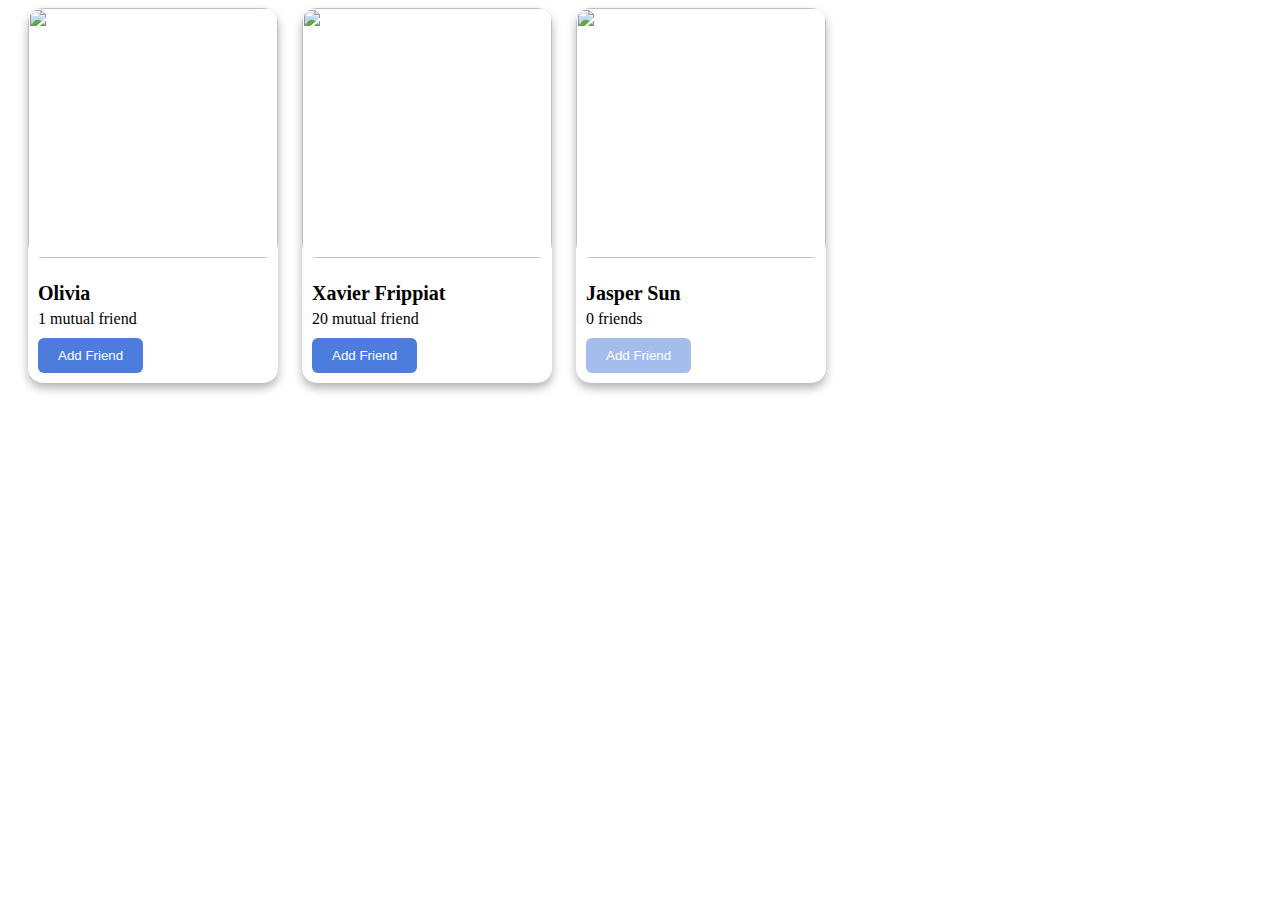
==== index.html @ 2a1d39eb "Rename add_friend.html to index.html" ====
<!DOCTYPE html>
<html>
  <head>
    <title>Friend Finder</title>
    <link rel="stylesheet" href="add_friend.css">
  </head>
  <body>
    <div class="olivia">
      <img class="profile"src="flower-g70c2d8411_1920.jpg">
      <p class="name">Olivia</p>
      <p class="mutual_friends">1 mutual friend</p>
      <button class="add_friend">Add Friend</button>
    </div>
    <div class="frippiat">
      <img class="profile"src="friponplane.png">
      <p class="name">Xavier Frippiat</p>
      <p class="mutual_friends">20 mutual friend</p>
      <button class="add_friend">Add Friend</button>
    </div>
    <div class="jasper">
        <img class="profile"src="big_nose_jasper.jpg">
        <p class="name">Jasper Sun</p>
        <p class="mutual_friends">0 friends</p>
        <button class="jasper_button">Add Friend</button>
    </div>
  </body>
</html>
---- add_friend.css ----
div{
  margin-left: 20px;
  box-shadow: 0px 5px 10px rgba(0,0,0,0.3);
  display: inline-block;
  border-radius: 15px;
  margin-bottom: 20px;
}
.profile{
  width: 250px;
  height: 250px;
  object-fit: cover;
  border-radius: 15px;
}
.name{
  margin-left: 10px;
  font-weight: bold;
  font-size: 20px;
  margin-bottom: 5px;
}
.mutual_friends{
  margin-top: 0px;
  margin-left: 10px;
  margin-bottom: 10px;
  font-weight: lighter;
}
.add_friend{
  margin-left: 10px;
  margin-top: 0px;
  margin-bottom: 10px;
  padding-left: 20px;
  padding-right: 20px;
  padding-top: 10px;
  padding-bottom: 10px;
  border-radius: 6px;
  border: none;
  background-color: rgb(76, 124, 220);
  color: white;
  cursor: pointer;
}
.add_friend:hover{
  opacity: 0.75;
}
.add_friend:active{
  opacity: 0.5;
}
.profile{
  width: 250px;
  height: 250px;
  object-fit: cover;
  border-radius: 15px;
}
.name{
  margin-left: 10px;
  font-weight: bold;
  font-size: 20px;
  margin-bottom: 5px;
}
.mutual_friends{
  margin-top: 0px;
  margin-left: 10px;
  margin-bottom: 10px;
  font-weight: lighter;
}
.profile{
  width: 250px;
  height: 250px;
  object-fit: cover;
  border-radius: 15px;
}
.name{
  margin-left: 10px;
  font-weight: bold;
  font-size: 20px;
  margin-bottom: 5px;
}
.mutual_friends{
  margin-top: 0px;
  margin-left: 10px;
  margin-bottom: 10px;
  font-weight: lighter;
}
.jasper_button{
  margin-left: 10px;
  margin-top: 0px;
  margin-bottom: 10px;
  padding-left: 20px;
  padding-right: 20px;
  padding-top: 10px;
  padding-bottom: 10px;
  border-radius: 6px;
  border: none;
  background-color: rgba(76, 124, 220, 0.5);
  color: white;
}
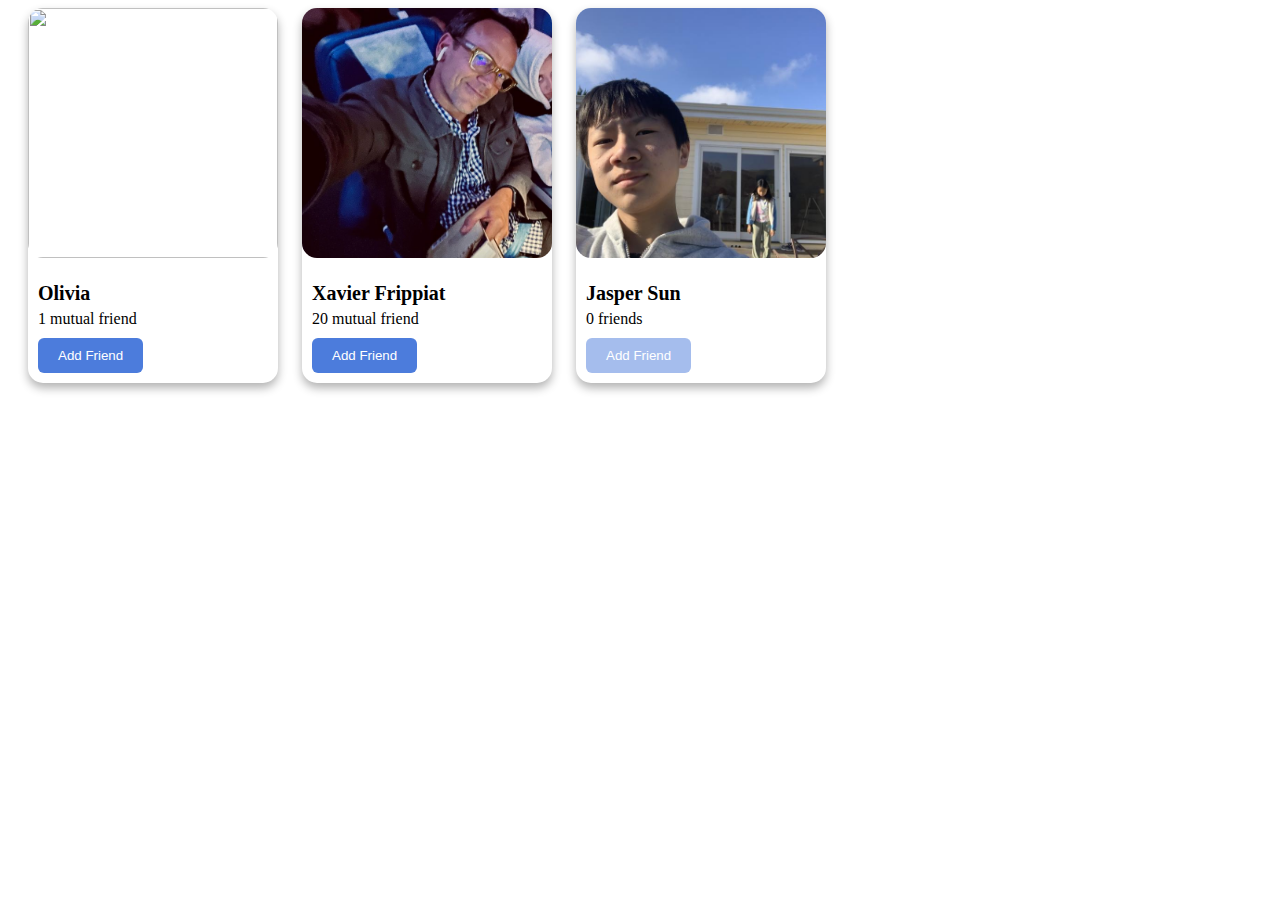
==== commit c4a57ea2: "Update index.html" ====
--- a/index.html
+++ b/index.html
@@ -6,7 +6,7 @@
   </head>
   <body>
     <div class="olivia">
-      <img class="profile"src="flower-g70c2d8411_1920.jpg">
+      <img class="profile"src="olivia.jpg">
       <p class="name">Olivia</p>
       <p class="mutual_friends">1 mutual friend</p>
       <button class="add_friend">Add Friend</button>
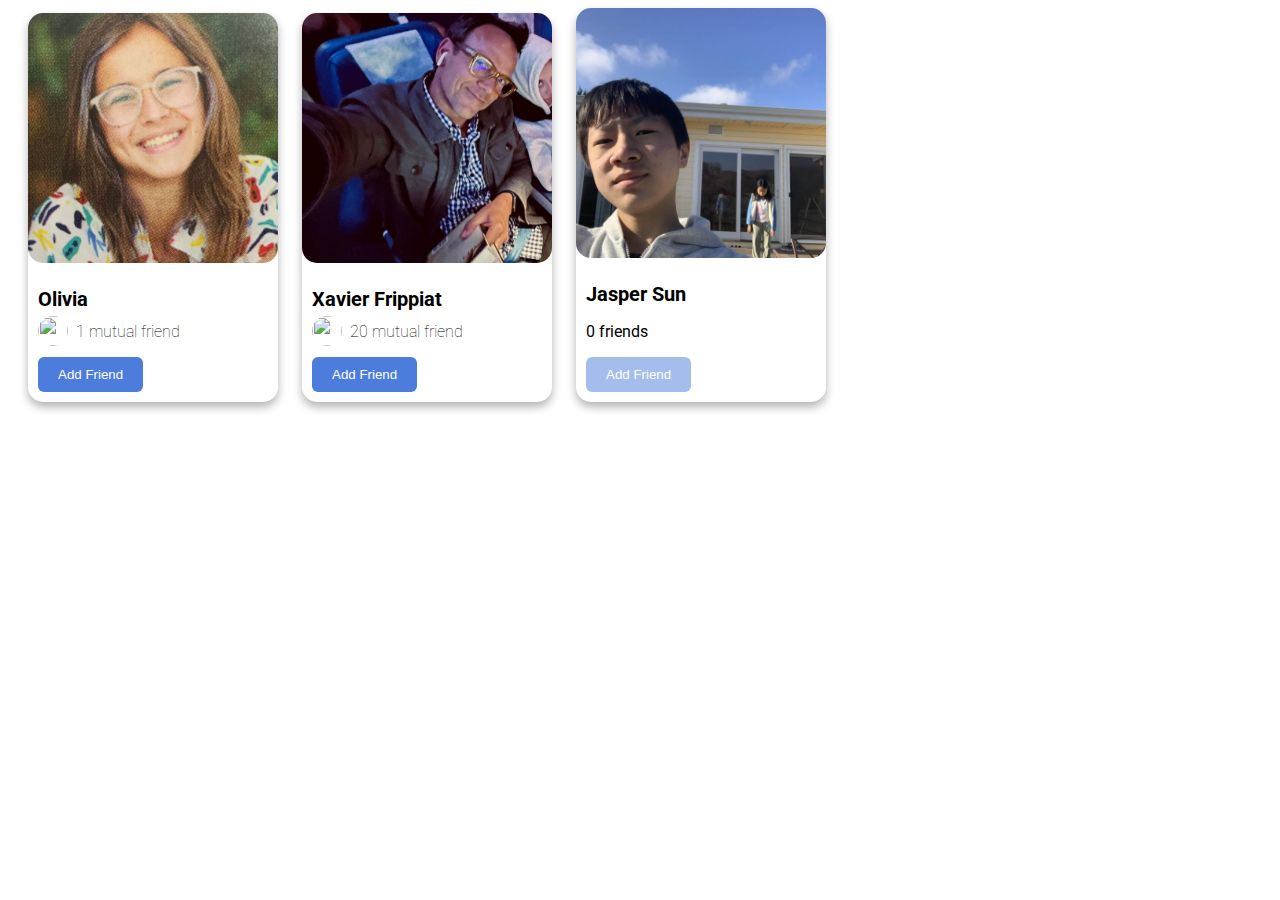
==== commit b3319dc0: "Update index.html" ====
--- a/index.html
+++ b/index.html
@@ -3,24 +3,37 @@
   <head>
     <title>Friend Finder</title>
     <link rel="stylesheet" href="add_friend.css">
+    <link rel="preconnect" href="https://fonts.googleapis.com">
+    <link rel="preconnect" href="https://fonts.gstatic.com" crossorigin>
+    <link href="https://fonts.googleapis.com/css2?family=Roboto:wght@400;500;700&display=swap" rel="stylesheet">
   </head>
   <body>
     <div class="olivia">
       <img class="profile"src="olivia.jpg">
       <p class="name">Olivia</p>
-      <p class="mutual_friends">1 mutual friend</p>
+      <div class="friend_profile">
+        <img class="friend_image"src="alex is racist.jpg">
+      </div>
+      <div class="mutual_friends">
+        <p class="mutual_friends">1 mutual friend</p>
+      </div>
       <button class="add_friend">Add Friend</button>
     </div>
     <div class="frippiat">
       <img class="profile"src="friponplane.png">
       <p class="name">Xavier Frippiat</p>
-      <p class="mutual_friends">20 mutual friend</p>
+      <div class="friend_profile">
+        <img class="friend_image"src="alex is racist.jpg">
+      </div>
+      <div class="mutual_friends">
+        <p class="mutual_friends">20 mutual friend</p>
+      </div>
       <button class="add_friend">Add Friend</button>
     </div>
     <div class="jasper">
         <img class="profile"src="big_nose_jasper.jpg">
         <p class="name">Jasper Sun</p>
-        <p class="mutual_friends">0 friends</p>
+        <p class="jasper_text">0 friends</p>
         <button class="jasper_button">Add Friend</button>
     </div>
   </body>
--- a/add_friend.css
+++ b/add_friend.css
@@ -1,9 +1,40 @@
+p{
+  font-family: Roboto, Arial, Helvetica, sans-serif;
+}
+button{
+  display: block;
+}
+.friend_image{
+  width: 30px;
+  height: 30px;
+  border-radius: 30px;
+  object-fit: cover;
+}
 div{
   margin-left: 20px;
   box-shadow: 0px 5px 10px rgba(0,0,0,0.3);
   display: inline-block;
   border-radius: 15px;
-  margin-bottom: 20px;
+  margin-bottom: 7.5px;
+}
+.friend_profile{
+  margin-left: 10px;
+  box-shadow: 0px 0px 0px rgba(255, 255, 255, 0);
+  display: inline-block;
+  border-radius: 0px;
+}
+.mutual_friends{
+  padding-top: 3px;
+  font-weight: lighter;
+  vertical-align: top;
+  margin-left: 0px;
+  box-shadow: 0px 0px 0px rgba(255, 255, 255, 0);
+  display: inline-block;
+  border-radius: 0px;
+  margin-bottom: 0px;
+  margin-top: 0px;
+  margin-right: 0px;
+  margin-left:2px;
 }
 .profile{
   width: 250px;
@@ -16,12 +47,6 @@
   font-weight: bold;
   font-size: 20px;
   margin-bottom: 5px;
-}
-.mutual_friends{
-  margin-top: 0px;
-  margin-left: 10px;
-  margin-bottom: 10px;
-  font-weight: lighter;
 }
 .add_friend{
   margin-left: 10px;
@@ -43,42 +68,6 @@
 .add_friend:active{
   opacity: 0.5;
 }
-.profile{
-  width: 250px;
-  height: 250px;
-  object-fit: cover;
-  border-radius: 15px;
-}
-.name{
-  margin-left: 10px;
-  font-weight: bold;
-  font-size: 20px;
-  margin-bottom: 5px;
-}
-.mutual_friends{
-  margin-top: 0px;
-  margin-left: 10px;
-  margin-bottom: 10px;
-  font-weight: lighter;
-}
-.profile{
-  width: 250px;
-  height: 250px;
-  object-fit: cover;
-  border-radius: 15px;
-}
-.name{
-  margin-left: 10px;
-  font-weight: bold;
-  font-size: 20px;
-  margin-bottom: 5px;
-}
-.mutual_friends{
-  margin-top: 0px;
-  margin-left: 10px;
-  margin-bottom: 10px;
-  font-weight: lighter;
-}
 .jasper_button{
   margin-left: 10px;
   margin-top: 0px;
@@ -91,4 +80,7 @@
   border: none;
   background-color: rgba(76, 124, 220, 0.5);
   color: white;
-}+}
+.jasper_text{
+  margin-left: 10px;
+}
